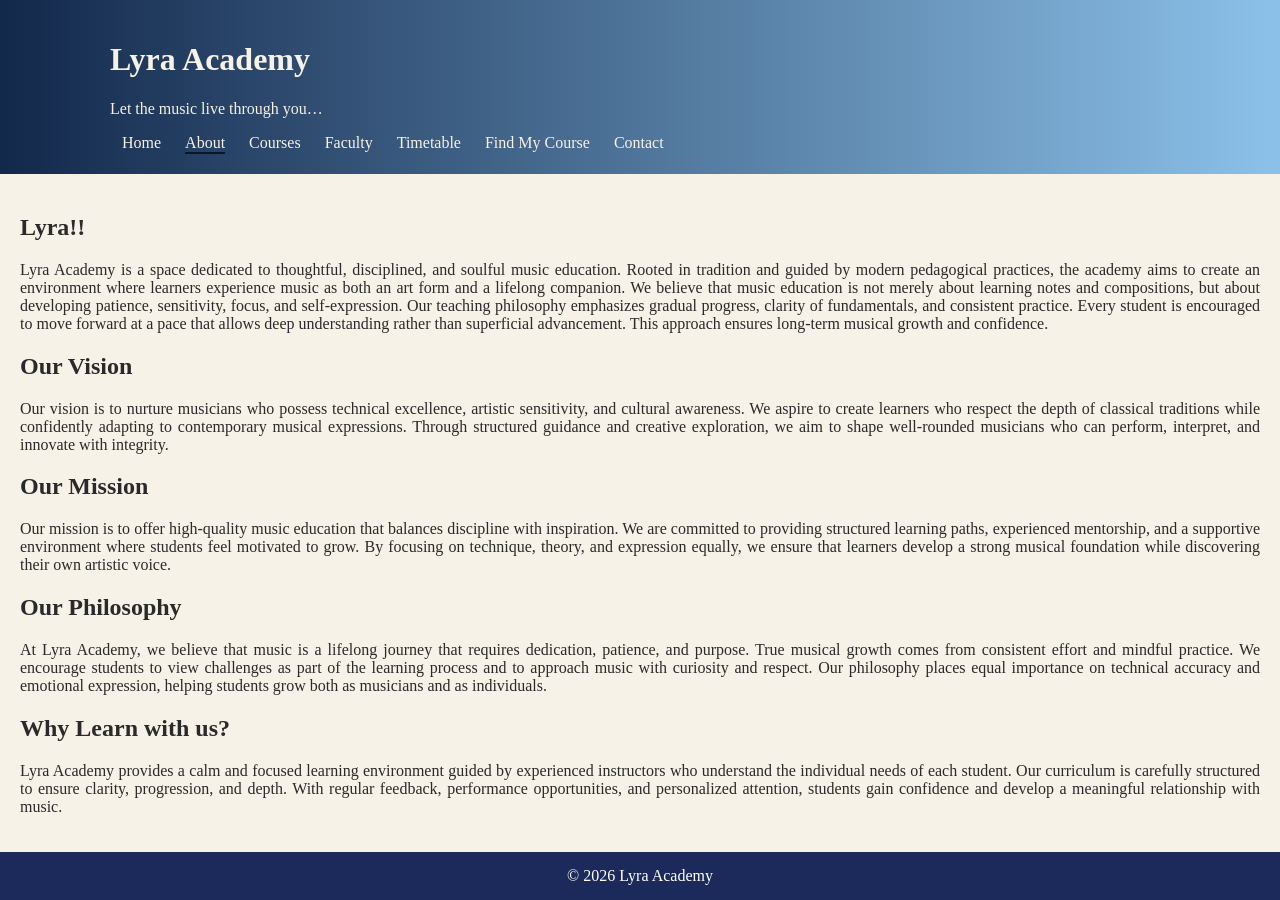
==== about.html @ 44062ac5 "Initial commit - Lyra Music Academy website" ====
<!DOCTYPE html>
<html lang="en">
<head>
  <meta charset="UTF-8">
  <title>Lyra Academy | About</title>
  <link rel="stylesheet" href="style.css">
</head>
<body>

<header class="brand-bar">
  <div class="brand-inner">
    <h1>Lyra Academy</h1>
    <p>Let the music live through you…</p>
    <nav>
        <a href="index.html">Home</a>
        <a class="active" href="about.html">About</a>
        <a href="courses.html">Courses</a>
        <a href="faculty.html">Faculty</a>
        <a href="timetable.html">Timetable</a>
        <a href="quiz.html">Find My Course</a>
        <a href="contact.html">Contact</a>
    </nav>
  </div>
</header>

<section class="page-section reveal">
  <h2>Lyra!!</h2>
  <p>Lyra Academy is a space dedicated to thoughtful, disciplined, and soulful music education. Rooted in tradition and guided by modern pedagogical practices, the academy aims to create an environment where learners experience music as both an art form and a lifelong companion. We believe that music education is not merely about learning notes and compositions, but about developing patience, sensitivity, focus, and self-expression.
    Our teaching philosophy emphasizes gradual progress, clarity of fundamentals, and consistent practice. Every student is encouraged to move forward at a pace that allows deep understanding rather than superficial advancement. This approach ensures long-term musical growth and confidence.</p>
  <h2>Our Vision</h2>
  <p>Our vision is to nurture musicians who possess technical excellence, artistic sensitivity, and cultural awareness. We aspire to create learners who respect the depth of classical traditions while confidently adapting to contemporary musical expressions. Through structured guidance and creative exploration, we aim to shape well-rounded musicians who can perform, interpret, and innovate with integrity.</p>

  <h2>Our Mission</h2>
  <p>Our mission is to offer high-quality music education that balances discipline with inspiration. We are committed to providing structured learning paths, experienced mentorship, and a supportive environment where students feel motivated to grow. By focusing on technique, theory, and expression equally, we ensure that learners develop a strong musical foundation while discovering their own artistic voice.</p>

  <h2>Our Philosophy</h2>
  <p>At Lyra Academy, we believe that music is a lifelong journey that requires dedication, patience, and purpose. True musical growth comes from consistent effort and mindful practice. We encourage students to view challenges as part of the learning process and to approach music with curiosity and respect. Our philosophy places equal importance on technical accuracy and emotional expression, helping students grow both as musicians and as individuals.</p>
  <h2>Why Learn with us?</h2>
  <p>Lyra Academy provides a calm and focused learning environment guided by experienced instructors who understand the individual needs of each student. Our curriculum is carefully structured to ensure clarity, progression, and depth. With regular feedback, performance opportunities, and personalized attention, students gain confidence and develop a meaningful relationship with music.</p>
</section>

<footer>© 2026 Lyra Academy</footer>
<script src="script.js"></script>
</body>
</html>
---- style.css ----
* { box-sizing: border-box; }

body {
  margin: 0;
  font-family: "Palatino Linotype", Palatino, serif;
  background: #f7f2e7;
  color: #2a2a2a;
}

.brand-bar {
  background: linear-gradient(to right,#12284b,#8cc1e9);
  color:#f7f2e7;
;
}

.brand-inner {
  font-family: "Palatino Linotype", Palatino, serif;
  max-width: 1100px;
  margin: auto;
  padding: 20px;
  text-align: justify;
}
a{
  font-family: "Palatino Linotype", Palatino, serif;
  color: #193060;
  margin: 0 12px;
  text-decoration: none;
}
nav {
  display: flex;
  flex-wrap: wrap;
  gap: 4px 0;
}
nav a {
  color: #f7f2e7;
  margin: 0 12px;
  text-decoration: none;
}

nav a.active {
  border-bottom: 2px solid #0a1726;
}

.hero {
  position: relative;
}

.hero img {
  width: 100%;
  height: 75vh;
  object-fit: cover;
}
.hero-text {
  font-family: "Palatino Linotype", Palatino, serif;
  text-align: justify;
  position: absolute;
  inset: 0;
  display: grid;
  place-content: center;
  color: #12284b;
}

.journey-grid,
.instrument-grid,
.courses-grid,
.faculty-grid {
  max-width: 1100px;
  margin: auto;
  display: grid;
  grid-template-columns: repeat(auto-fit, minmax(220px,1fr));
  gap: 25px;
  padding: 60px 20px;
  text-align: justify;
}
.journey-grid h2{
  text-align: center;
}
.instrument-card {
  display: flex;
  flex-direction: column;
  align-items: center;
  height: 100%;
}

.journey-card,
.instrument-card,
.course-card,
.faculty-card {
  background: white;
  padding: 20px;
  text-align: center;
  transition: 0.4s;
}
.instrument-card img {
  width: 100%;
  height: 180px;          /* fixed height for all images */
  object-fit: cover;     /* crops neatly without distortion */
  border-radius: 6px;
}
.instrument-grid {
  align-items: stretch;
}
.faculty-card {
  display: flex;
  flex-direction: column;
  align-items: center;
  height: 100%;
}
.faculty-card img {
  width: 100%;
  height: 220px;          /* uniform faculty image height */
  object-fit: cover;     /* no distortion */
  border-radius: 6px;
}
.faculty-grid {
  align-items: stretch;
}
.faculty-card h3 {
  margin-top: 12px;
}

.faculty-card p {
  font-family: "Palatino Linotype", Palatino, serif;
  text-align: justify;
  font-size: 14px;
  color: #555;
}

.instrument-card:hover,
.course-card:hover,
.faculty-card:hover {
  transform: translateY(-10px);
  box-shadow: 0 12px 25px rgba(0,0,0,0.2);
}

.glow-btn {
  padding: 12px 24px;
  background: #ffffff;
  border: none;
  cursor: pointer;
}

.reveal {
  text-align: justify;
  padding: 20px;
  opacity: 0;
  transform: translateY(40px);
  transition: 0.6s;
}
.reveal.active {
  opacity: 1;
  transform: translateY(0);
}
/* ================= CONTACT SECTION ================= */

.contact-section {
  background: #f7f2e7;
  padding: 80px 20px;
}

.contact-wrapper {
  max-width: 1100px;
  margin: auto;
  display: grid;
  grid-template-columns: 1fr 1fr;
  gap: 50px;
  align-items: center;
}

.contact-info h2 {
  font-size: 32px;
  color: maroon;
  margin-bottom: 15px;
}

.contact-info p {
  line-height: 1.7;
  color: #444;
}

.contact-info ul {
  list-style: none;
  padding: 0;
  margin-top: 20px;
}

.contact-info li {
  margin-bottom: 10px;
  color: #333;
}

.contact-form {
  background: white;
  padding: 35px;
  border-radius: 8px;
  box-shadow: 0 15px 35px rgba(0,0,0,0.12);
}

.contact-form input,
.contact-form textarea {
  width: 100%;
  padding: 12px;
  margin-bottom: 15px;
  border: 1px solid #ccc;
  font-family: inherit;
}

.contact-form textarea {
  min-height: 120px;
  resize: vertical;
}

@media (max-width: 768px) {
  .contact-wrapper {
    grid-template-columns: 1fr;
  }
}
.location-section {
  margin-top: 60px;
  text-align: center;
}

.location-section h2 {
  font-size: 2rem;
  margin-bottom: 10px;
  color: maroon
}

.location-section p {
  color: #666;
  margin-bottom: 25px;
}

.map-container {
  max-width: 1000px;
  margin: 0 auto;
  border-radius: 16px;
  overflow: hidden;
  box-shadow: 0 12px 30px rgba(0,0,0,0.15);
}
.address {
  font-weight: 500;
  margin-bottom: 12px;
}

.map-container iframe {
  width: 100%;
  height: 380px;
  border: 0;
}

footer {
  text-align: center;
  padding: 15px;
  background: #1b2a5b;
  color: white;
}
/*quiz*/
/* ── Quiz wrapper ── */
    .quiz-section {
      max-width: 720px;
      margin: 60px auto;
      padding: 0 20px 60px;
    }
    .quiz-section > h2 {
      text-align: center;
      font-size: 2rem;
      color: maroon;
      margin-bottom: 8px;
    }
    .quiz-section > p.subtitle {
      text-align: center;
      color: #555;
      margin-bottom: 40px;
      line-height: 1.6;
    }

    /* ── Progress bar ── */
    .progress-bar-wrap {
      background: #e0d8c8;
      border-radius: 99px;
      height: 6px;
      margin-bottom: 36px;
    }
    .progress-bar-fill {
      height: 6px;
      border-radius: 99px;
      background: linear-gradient(to right, #12284b, #8cc1e9);
      transition: width 0.5s ease;
    }

    /* ── Question card ── */
    .quiz-card {
      background: white;
      border-radius: 12px;
      padding: 36px 32px;
      box-shadow: 0 12px 30px rgba(0,0,0,0.10);
      display: none;
    }
    .quiz-card.active { display: block; }

    .question-label {
      font-size: 0.78rem;
      letter-spacing: 0.08em;
      text-transform: uppercase;
      color: #8cc1e9;
      margin-bottom: 10px;
    }
    .quiz-card h3 {
      font-size: 1.35rem;
      color: #12284b;
      margin: 0 0 28px;
      line-height: 1.4;
    }

    /* ── Option buttons ── */
    .options {
      display: flex;
      flex-direction: column;
      gap: 14px;
    }
    .option-btn {
      display: flex;
      align-items: center;
      gap: 14px;
      padding: 14px 18px;
      background: #f7f2e7;
      border: 1.5px solid #d8d0c0;
      border-radius: 8px;
      cursor: pointer;
      font-family: "Palatino Linotype", Palatino, serif;
      font-size: 1rem;
      color: #2a2a2a;
      text-align: left;
      transition: 0.25s;
    }
    .option-btn:hover {
      border-color: #12284b;
      background: #eef4fb;
      transform: translateX(4px);
    }
    .option-btn.selected {
      border-color: #12284b;
      background: #12284b;
      color: #f7f2e7;
    }
    .option-icon {
      font-size: 1.4rem;
      min-width: 28px;
      text-align: center;
    }

    /* ── Nav buttons ── */
    .quiz-nav {
      display: flex;
      justify-content: space-between;
      margin-top: 28px;
    }
    .nav-btn {
      padding: 11px 26px;
      border: none;
      border-radius: 6px;
      cursor: pointer;
      font-family: "Palatino Linotype", Palatino, serif;
      font-size: 0.95rem;
      transition: 0.2s;
    }
    .nav-btn.back {
      background: #e0d8c8;
      color: #333;
    }
    .nav-btn.back:hover { background: #cfc7b7; }
    .nav-btn.next {
      background: #12284b;
      color: #f7f2e7;
    }
    .nav-btn.next:hover { background: #1a3a6b; }
    .nav-btn:disabled { opacity: 0.35; cursor: default; transform: none; }

    /* ── Result card ── */
    #result-card {
      background: white;
      border-radius: 12px;
      padding: 40px 32px;
      box-shadow: 0 12px 30px rgba(0,0,0,0.10);
      display: none;
      text-align: center;
    }
    #result-card.active { display: block; }
    .result-badge {
      display: inline-block;
      background: linear-gradient(135deg, #12284b, #8cc1e9);
      color: #f7f2e7;
      padding: 8px 22px;
      border-radius: 99px;
      font-size: 0.82rem;
      letter-spacing: 0.08em;
      text-transform: uppercase;
      margin-bottom: 20px;
    }
    #result-card h2 {
      font-size: 1.9rem;
      color: maroon;
      margin: 0 0 10px;
    }
    #result-card .result-instrument {
      font-size: 1.05rem;
      color: #12284b;
      margin-bottom: 18px;
      font-style: italic;
    }
    #result-card p {
      color: #555;
      line-height: 1.75;
      max-width: 540px;
      margin: 0 auto 28px;
      text-align: justify;
    }
    .result-actions {
      display: flex;
      gap: 14px;
      justify-content: center;
      flex-wrap: wrap;
    }
    .result-actions a, .result-actions button {
      padding: 12px 24px;
      border-radius: 6px;
      font-family: "Palatino Linotype", Palatino, serif;
      font-size: 0.95rem;
      text-decoration: none;
      cursor: pointer;
      border: none;
      transition: 0.2s;
    }
    .btn-primary {
      background: #12284b;
      color: #f7f2e7;
    }
    .btn-primary:hover { background: #1a3a6b; }
    .btn-secondary {
      background: #f7f2e7;
      color: #12284b;
      border: 1.5px solid #12284b !important;
    }
    .btn-secondary:hover { background: #eef4fb; }
/*timetable*/
 /* ── Page wrapper ── */
    .timetable-section {
      max-width: 1100px;
      margin: 60px auto;
      padding: 0 20px 80px;
    }
    .timetable-section > h2 {
      text-align: center;
      font-size: 2rem;
      color: maroon;
      margin-bottom: 8px;
    }
    .timetable-section > p.subtitle {
      text-align: center;
      color: #555;
      margin-bottom: 36px;
      line-height: 1.6;
    }

    /* ── Filter bar ── */
    .filter-bar {
      display: flex;
      flex-wrap: wrap;
      gap: 10px;
      justify-content: center;
      margin-bottom: 36px;
    }
    .filter-btn {
      padding: 8px 20px;
      border: 1.5px solid #12284b;
      border-radius: 99px;
      background: transparent;
      color: #12284b;
      cursor: pointer;
      font-family: "Palatino Linotype", Palatino, serif;
      font-size: 0.9rem;
      transition: 0.2s;
    }
    .filter-btn:hover, .filter-btn.active {
      background: #12284b;
      color: #f7f2e7;
    }

    /* ── Grid table ── */
    .tt-wrap {
      overflow-x: auto;
      border-radius: 12px;
      box-shadow: 0 10px 28px rgba(0,0,0,0.10);
    }
    table.timetable {
      width: 100%;
      border-collapse: collapse;
      background: white;
      font-family: "Palatino Linotype", Palatino, serif;
      min-width: 720px;
    }
    .timetable thead tr {
      background: linear-gradient(to right, #12284b, #1e3f7a);
      color: #f7f2e7;
    }
    .timetable th {
      padding: 16px 12px;
      font-size: 0.9rem;
      font-weight: normal;
      letter-spacing: 0.04em;
      text-align: center;
    }
    .timetable th:first-child { text-align: left; padding-left: 20px; }

    .timetable td {
      padding: 0;
      border-bottom: 1px solid #ede8dd;
      vertical-align: middle;
    }
    .timetable tr:last-child td { border-bottom: none; }
    .timetable tr:hover td { background: #faf7f0; }

    /* Time label column */
    .time-col {
      padding: 14px 20px;
      font-size: 0.85rem;
      color: #888;
      white-space: nowrap;
      width: 110px;
    }

    /* Class cell chip */
    .cell-inner {
      padding: 8px 6px;
      text-align: center;
    }
    .class-chip {
      display: inline-block;
      padding: 7px 10px;
      border-radius: 7px;
      font-size: 0.82rem;
      line-height: 1.35;
      cursor: default;
      transition: transform 0.18s;
      min-width: 90px;
    }
    .class-chip:hover { transform: scale(1.05); }
    .class-chip .chip-title { font-weight: bold; display: block; }
    .class-chip .chip-level { font-size: 0.72rem; opacity: 0.85; display: block; margin-top: 2px; }

    /* Instrument color coding */
    .chip-keyboard  { background: #ddeeff; color: #0a2a55; border-left: 3px solid #4a90d9; }
    .chip-guitar    { background: #fff0dd; color: #5c3200; border-left: 3px solid #e08c30; }
    .chip-violin    { background: #ffe8f0; color: #5a0020; border-left: 3px solid #d45080; }
    .chip-veena     { background: #e8f5e8; color: #1a4a1a; border-left: 3px solid #4caf50; }
    .chip-singing   { background: #f0e8ff; color: #2d0060; border-left: 3px solid #8e44ad; }
    .chip-empty     { color: #ccc; font-size: 0.75rem; }

    /* Legend */
    .legend {
      display: flex;
      flex-wrap: wrap;
      gap: 14px;
      justify-content: center;
      margin-top: 30px;
    }
    .legend-item {
      display: flex;
      align-items: center;
      gap: 7px;
      font-size: 0.85rem;
      color: #444;
    }
    .legend-dot {
      width: 12px;
      height: 12px;
      border-radius: 3px;
    }

    /* ── Level badges below table ── */
    .level-key {
      display: flex;
      gap: 18px;
      justify-content: center;
      margin-top: 20px;
      flex-wrap: wrap;
      font-size: 0.82rem;
      color: #666;
    }
    .level-key span { font-style: italic; }

    /* ── Info cards ── */
    .info-cards {
      display: grid;
      grid-template-columns: repeat(auto-fit, minmax(220px, 1fr));
      gap: 20px;
      margin-top: 50px;
    }
    .info-card {
      background: white;
      border-radius: 10px;
      padding: 24px 20px;
      box-shadow: 0 6px 18px rgba(0,0,0,0.08);
      text-align: center;
    }
    .info-card .ic-icon { font-size: 2rem; margin-bottom: 10px; }
    .info-card h3 { color: #12284b; font-size: 1rem; margin: 0 0 8px; }
    .info-card p { color: #666; font-size: 0.88rem; line-height: 1.55; margin: 0; }

    /* ── CTA ── */
    .timetable-cta {
      text-align: center;
      margin-top: 50px;
    }
    .timetable-cta p { color: #555; margin-bottom: 18px; }
    .timetable-cta a {
      display: inline-block;
      padding: 13px 30px;
      background: #12284b;
      color: #f7f2e7;
      border-radius: 7px;
      text-decoration: none;
      font-size: 1rem;
      transition: 0.2s;
    }
    .timetable-cta a:hover { background: #1a3a6b; }
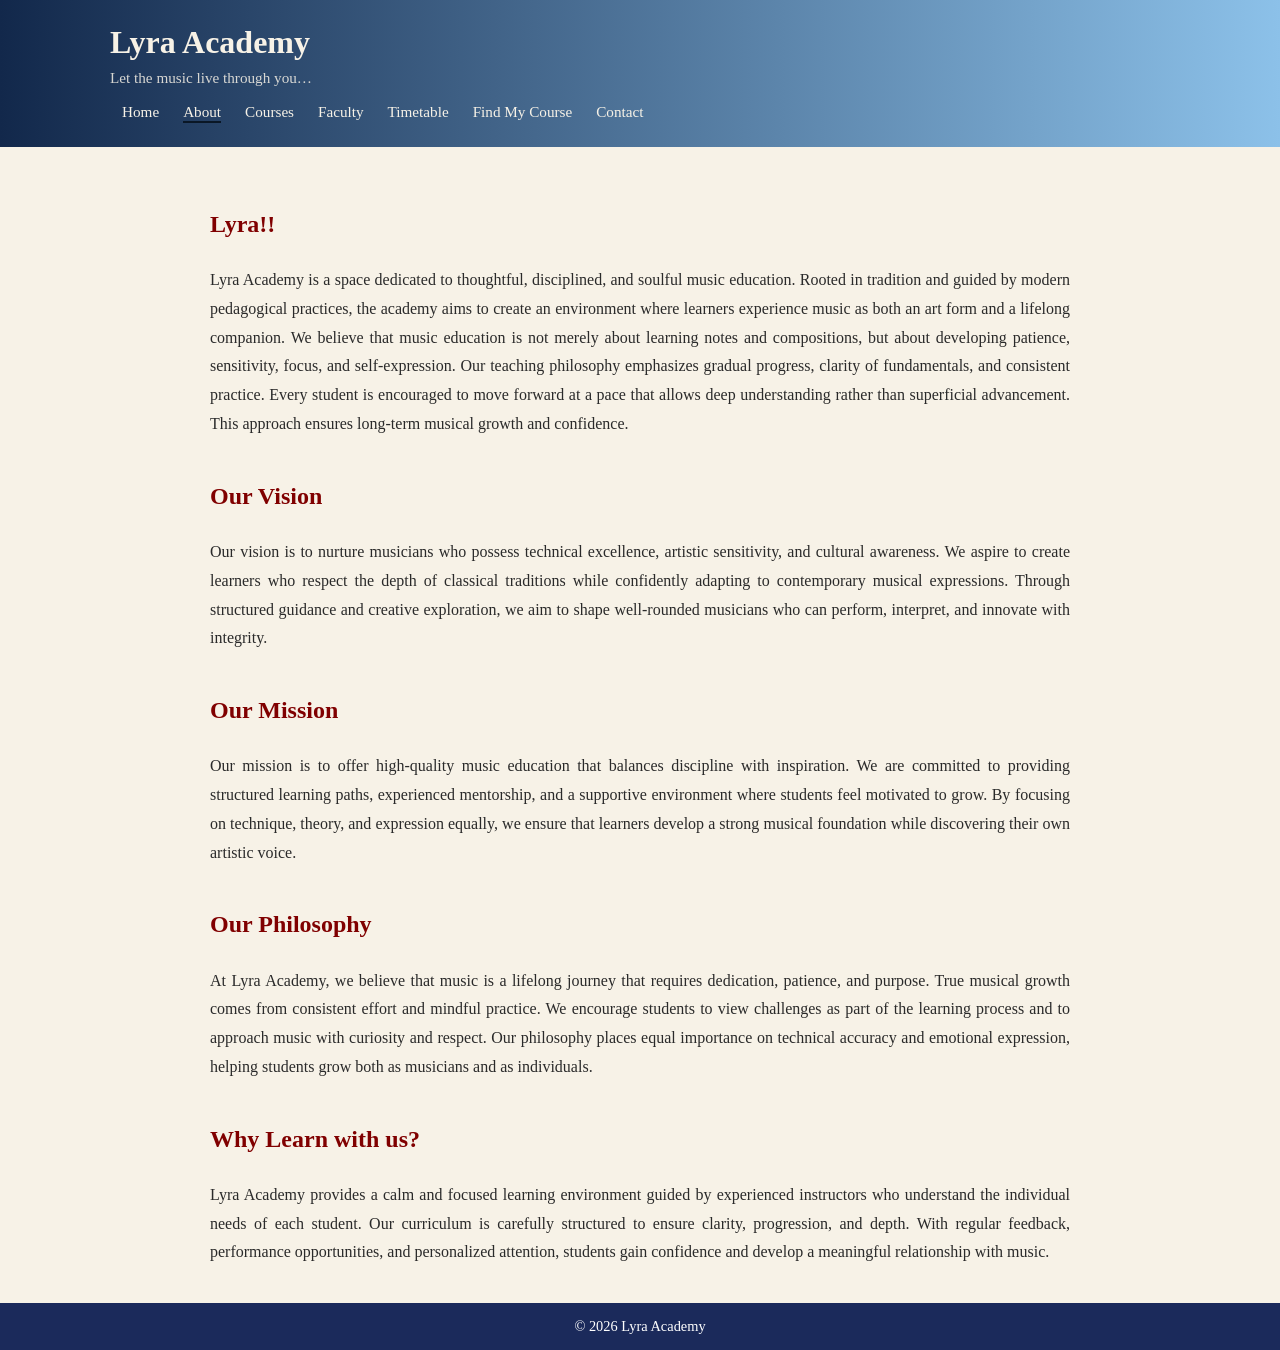
==== commit 016809f4: "Make website fully responsive for mobile and tablet" ====
--- a/about.html
+++ b/about.html
@@ -7,19 +7,35 @@
 </head>
 <body>
 
+<!-- ════════════════════════════════════════════════════
+     UPDATED HEADER — paste into ALL 7 HTML files
+     replacing the existing <header>...</header> block.
+     Only change class="active" to match the current page.
+     ════════════════════════════════════════════════════ -->
+
 <header class="brand-bar">
   <div class="brand-inner">
     <h1>Lyra Academy</h1>
     <p>Let the music live through you…</p>
-    <nav>
-        <a href="index.html">Home</a>
-        <a class="active" href="about.html">About</a>
-        <a href="courses.html">Courses</a>
-        <a href="faculty.html">Faculty</a>
-        <a href="timetable.html">Timetable</a>
-        <a href="quiz.html">Find My Course</a>
-        <a href="contact.html">Contact</a>
+
+    <!-- Hamburger button (visible only on mobile) -->
+    <button class="hamburger" id="hamburger" aria-label="Open menu">
+      <span></span>
+      <span></span>
+      <span></span>
+    </button>
+
+    <!-- Nav links — add class="active" to current page link -->
+    <nav class="nav-menu" id="navMenu">
+      <a href="index.html">Home</a>
+      <a class="active" href="about.html">About</a>
+      <a href="courses.html">Courses</a>
+      <a href="faculty.html">Faculty</a>
+      <a href="timetable.html">Timetable</a>
+      <a href="quiz.html">Find My Course</a>
+      <a href="contact.html">Contact</a>
     </nav>
+
   </div>
 </header>
 
--- a/style.css
+++ b/style.css
@@ -1,3 +1,8 @@
+/* ============================================================
+   LYRA ACADEMY — style.css
+   Fully responsive: Mobile (≤480px) · Tablet (≤768px) · Desktop
+   ============================================================ */
+
 * { box-sizing: border-box; }
 
 body {
@@ -7,20 +12,28 @@
   color: #2a2a2a;
 }
 
+/* ===================== HEADER / NAV ===================== */
 .brand-bar {
-  background: linear-gradient(to right,#12284b,#8cc1e9);
-  color:#f7f2e7;
-;
-}
-
+  background: linear-gradient(to right, #12284b, #8cc1e9);
+  color: #f7f2e7;
+}
 .brand-inner {
   font-family: "Palatino Linotype", Palatino, serif;
   max-width: 1100px;
   margin: auto;
-  padding: 20px;
+  padding: 24px 20px;
   text-align: justify;
 }
-a{
+.brand-inner h1 {
+  margin: 0 0 8px;
+  font-size: 2rem;
+}
+.brand-inner > p {
+  margin: 0 0 16px;
+  font-size: 0.95rem;
+  opacity: 0.85;
+}
+a {
   font-family: "Palatino Linotype", Palatino, serif;
   color: #193060;
   margin: 0 12px;
@@ -29,22 +42,45 @@
 nav {
   display: flex;
   flex-wrap: wrap;
-  gap: 4px 0;
+  gap: 6px 0;
 }
 nav a {
   color: #f7f2e7;
   margin: 0 12px;
   text-decoration: none;
-}
-
+  font-size: 0.95rem;
+  white-space: nowrap;
+}
 nav a.active {
   border-bottom: 2px solid #0a1726;
 }
 
-.hero {
-  position: relative;
-}
-
+/* ── Hamburger (mobile only) ── */
+.hamburger {
+  display: none;
+  background: none;
+  border: none;
+  cursor: pointer;
+  padding: 4px;
+  margin-top: 8px;
+}
+.hamburger span {
+  display: block;
+  width: 26px;
+  height: 2px;
+  background: #f7f2e7;
+  margin: 5px 0;
+  border-radius: 2px;
+  transition: 0.3s;
+}
+.nav-menu {
+  display: flex;
+  flex-wrap: wrap;
+  gap: 6px 0;
+}
+
+/* ===================== HERO ===================== */
+.hero { position: relative; }
 .hero img {
   width: 100%;
   height: 75vh;
@@ -52,7 +88,7 @@
 }
 .hero-text {
   font-family: "Palatino Linotype", Palatino, serif;
-  text-align: justify;
+  text-align: center;
   position: absolute;
   inset: 0;
   display: grid;
@@ -60,6 +96,7 @@
   color: #12284b;
 }
 
+/* ===================== GRIDS ===================== */
 .journey-grid,
 .instrument-grid,
 .courses-grid,
@@ -67,21 +104,14 @@
   max-width: 1100px;
   margin: auto;
   display: grid;
-  grid-template-columns: repeat(auto-fit, minmax(220px,1fr));
+  grid-template-columns: repeat(auto-fit, minmax(220px, 1fr));
   gap: 25px;
   padding: 60px 20px;
   text-align: justify;
 }
-.journey-grid h2{
-  text-align: center;
-}
-.instrument-card {
-  display: flex;
-  flex-direction: column;
-  align-items: center;
-  height: 100%;
-}
-
+.journey-grid h2 { text-align: center; }
+
+/* ===================== CARDS ===================== */
 .journey-card,
 .instrument-card,
 .course-card,
@@ -90,15 +120,20 @@
   padding: 20px;
   text-align: center;
   transition: 0.4s;
-}
+  border-radius: 6px;
+}
+.instrument-card {
+  display: flex;
+  flex-direction: column;
+  align-items: center;
+  height: 100%;
+}
+.instrument-grid { align-items: stretch; }
 .instrument-card img {
   width: 100%;
-  height: 180px;          /* fixed height for all images */
-  object-fit: cover;     /* crops neatly without distortion */
+  height: 180px;
+  object-fit: cover;
   border-radius: 6px;
-}
-.instrument-grid {
-  align-items: stretch;
 }
 .faculty-card {
   display: flex;
@@ -106,26 +141,20 @@
   align-items: center;
   height: 100%;
 }
+.faculty-grid { align-items: stretch; }
 .faculty-card img {
   width: 100%;
-  height: 220px;          /* uniform faculty image height */
-  object-fit: cover;     /* no distortion */
+  height: 220px;
+  object-fit: cover;
   border-radius: 6px;
 }
-.faculty-grid {
-  align-items: stretch;
-}
-.faculty-card h3 {
-  margin-top: 12px;
-}
-
+.faculty-card h3 { margin-top: 12px; }
 .faculty-card p {
   font-family: "Palatino Linotype", Palatino, serif;
   text-align: justify;
   font-size: 14px;
   color: #555;
 }
-
 .instrument-card:hover,
 .course-card:hover,
 .faculty-card:hover {
@@ -133,13 +162,50 @@
   box-shadow: 0 12px 25px rgba(0,0,0,0.2);
 }
 
+/* ===================== SECTIONS ===================== */
+.page-section {
+  max-width: 900px;
+  margin: auto;
+  padding: 60px 20px;
+  line-height: 1.8;
+}
+.page-section h2 {
+  color: maroon;
+  margin-top: 36px;
+}
+.journey {
+  padding: 40px 20px;
+  text-align: center;
+}
+.journey h2 {
+  font-size: 1.8rem;
+  color: #12284b;
+  margin-bottom: 10px;
+}
+.instruments {
+  background: #f0ece0;
+  padding: 40px 20px;
+  text-align: center;
+}
+.instruments h2 {
+  font-size: 1.8rem;
+  color: #12284b;
+  margin-bottom: 10px;
+}
+
+/* ===================== BUTTONS ===================== */
 .glow-btn {
   padding: 12px 24px;
   background: #ffffff;
   border: none;
   cursor: pointer;
-}
-
+  border-radius: 4px;
+  font-family: "Palatino Linotype", Palatino, serif;
+}
+.glow-btn a { color: #12284b; margin: 0; }
+.glow-btn:hover { box-shadow: 0 4px 16px rgba(0,0,0,0.15); }
+
+/* ===================== REVEAL ===================== */
 .reveal {
   text-align: justify;
   padding: 20px;
@@ -151,13 +217,12 @@
   opacity: 1;
   transform: translateY(0);
 }
-/* ================= CONTACT SECTION ================= */
-
+
+/* ===================== CONTACT ===================== */
 .contact-section {
   background: #f7f2e7;
   padding: 80px 20px;
 }
-
 .contact-wrapper {
   max-width: 1100px;
   margin: auto;
@@ -166,36 +231,20 @@
   gap: 50px;
   align-items: center;
 }
-
 .contact-info h2 {
   font-size: 32px;
   color: maroon;
   margin-bottom: 15px;
 }
-
-.contact-info p {
-  line-height: 1.7;
-  color: #444;
-}
-
-.contact-info ul {
-  list-style: none;
-  padding: 0;
-  margin-top: 20px;
-}
-
-.contact-info li {
-  margin-bottom: 10px;
-  color: #333;
-}
-
+.contact-info p { line-height: 1.7; color: #444; }
+.contact-info ul { list-style: none; padding: 0; margin-top: 20px; }
+.contact-info li { margin-bottom: 10px; color: #333; }
 .contact-form {
   background: white;
   padding: 35px;
   border-radius: 8px;
   box-shadow: 0 15px 35px rgba(0,0,0,0.12);
 }
-
 .contact-form input,
 .contact-form textarea {
   width: 100%;
@@ -203,34 +252,23 @@
   margin-bottom: 15px;
   border: 1px solid #ccc;
   font-family: inherit;
-}
-
-.contact-form textarea {
-  min-height: 120px;
-  resize: vertical;
-}
-
-@media (max-width: 768px) {
-  .contact-wrapper {
-    grid-template-columns: 1fr;
-  }
-}
-.location-section {
-  margin-top: 60px;
-  text-align: center;
-}
-
-.location-section h2 {
-  font-size: 2rem;
-  margin-bottom: 10px;
-  color: maroon
-}
-
-.location-section p {
-  color: #666;
-  margin-bottom: 25px;
-}
-
+  border-radius: 4px;
+  font-size: 1rem;
+}
+.contact-form textarea { min-height: 120px; resize: vertical; }
+.contact-form .glow-btn {
+  width: 100%;
+  font-size: 1rem;
+  background: #12284b;
+  color: #f7f2e7;
+  padding: 14px;
+}
+.contact-form .glow-btn:hover { background: #1a3a6b; }
+
+/* ===================== MAP ===================== */
+.location-section { margin-top: 60px; text-align: center; padding: 0 20px 60px; }
+.location-section h2 { font-size: 2rem; margin-bottom: 10px; color: maroon; }
+.location-section p { color: #666; margin-bottom: 25px; }
 .map-container {
   max-width: 1000px;
   margin: 0 auto;
@@ -238,390 +276,421 @@
   overflow: hidden;
   box-shadow: 0 12px 30px rgba(0,0,0,0.15);
 }
-.address {
-  font-weight: 500;
-  margin-bottom: 12px;
-}
-
-.map-container iframe {
-  width: 100%;
-  height: 380px;
-  border: 0;
-}
-
+.address { font-weight: 500; margin-bottom: 12px; }
+.map-container iframe { width: 100%; height: 380px; border: 0; }
+
+/* ===================== FOOTER ===================== */
 footer {
   text-align: center;
   padding: 15px;
   background: #1b2a5b;
   color: white;
-}
-/*quiz*/
-/* ── Quiz wrapper ── */
-    .quiz-section {
-      max-width: 720px;
-      margin: 60px auto;
-      padding: 0 20px 60px;
-    }
-    .quiz-section > h2 {
-      text-align: center;
-      font-size: 2rem;
-      color: maroon;
-      margin-bottom: 8px;
-    }
-    .quiz-section > p.subtitle {
-      text-align: center;
-      color: #555;
-      margin-bottom: 40px;
-      line-height: 1.6;
-    }
-
-    /* ── Progress bar ── */
-    .progress-bar-wrap {
-      background: #e0d8c8;
-      border-radius: 99px;
-      height: 6px;
-      margin-bottom: 36px;
-    }
-    .progress-bar-fill {
-      height: 6px;
-      border-radius: 99px;
-      background: linear-gradient(to right, #12284b, #8cc1e9);
-      transition: width 0.5s ease;
-    }
-
-    /* ── Question card ── */
-    .quiz-card {
-      background: white;
-      border-radius: 12px;
-      padding: 36px 32px;
-      box-shadow: 0 12px 30px rgba(0,0,0,0.10);
-      display: none;
-    }
-    .quiz-card.active { display: block; }
-
-    .question-label {
-      font-size: 0.78rem;
-      letter-spacing: 0.08em;
-      text-transform: uppercase;
-      color: #8cc1e9;
-      margin-bottom: 10px;
-    }
-    .quiz-card h3 {
-      font-size: 1.35rem;
-      color: #12284b;
-      margin: 0 0 28px;
-      line-height: 1.4;
-    }
-
-    /* ── Option buttons ── */
-    .options {
-      display: flex;
-      flex-direction: column;
-      gap: 14px;
-    }
-    .option-btn {
-      display: flex;
-      align-items: center;
-      gap: 14px;
-      padding: 14px 18px;
-      background: #f7f2e7;
-      border: 1.5px solid #d8d0c0;
-      border-radius: 8px;
-      cursor: pointer;
-      font-family: "Palatino Linotype", Palatino, serif;
-      font-size: 1rem;
-      color: #2a2a2a;
-      text-align: left;
-      transition: 0.25s;
-    }
-    .option-btn:hover {
-      border-color: #12284b;
-      background: #eef4fb;
-      transform: translateX(4px);
-    }
-    .option-btn.selected {
-      border-color: #12284b;
-      background: #12284b;
-      color: #f7f2e7;
-    }
-    .option-icon {
-      font-size: 1.4rem;
-      min-width: 28px;
-      text-align: center;
-    }
-
-    /* ── Nav buttons ── */
-    .quiz-nav {
-      display: flex;
-      justify-content: space-between;
-      margin-top: 28px;
-    }
-    .nav-btn {
-      padding: 11px 26px;
-      border: none;
-      border-radius: 6px;
-      cursor: pointer;
-      font-family: "Palatino Linotype", Palatino, serif;
-      font-size: 0.95rem;
-      transition: 0.2s;
-    }
-    .nav-btn.back {
-      background: #e0d8c8;
-      color: #333;
-    }
-    .nav-btn.back:hover { background: #cfc7b7; }
-    .nav-btn.next {
-      background: #12284b;
-      color: #f7f2e7;
-    }
-    .nav-btn.next:hover { background: #1a3a6b; }
-    .nav-btn:disabled { opacity: 0.35; cursor: default; transform: none; }
-
-    /* ── Result card ── */
-    #result-card {
-      background: white;
-      border-radius: 12px;
-      padding: 40px 32px;
-      box-shadow: 0 12px 30px rgba(0,0,0,0.10);
-      display: none;
-      text-align: center;
-    }
-    #result-card.active { display: block; }
-    .result-badge {
-      display: inline-block;
-      background: linear-gradient(135deg, #12284b, #8cc1e9);
-      color: #f7f2e7;
-      padding: 8px 22px;
-      border-radius: 99px;
-      font-size: 0.82rem;
-      letter-spacing: 0.08em;
-      text-transform: uppercase;
-      margin-bottom: 20px;
-    }
-    #result-card h2 {
-      font-size: 1.9rem;
-      color: maroon;
-      margin: 0 0 10px;
-    }
-    #result-card .result-instrument {
-      font-size: 1.05rem;
-      color: #12284b;
-      margin-bottom: 18px;
-      font-style: italic;
-    }
-    #result-card p {
-      color: #555;
-      line-height: 1.75;
-      max-width: 540px;
-      margin: 0 auto 28px;
-      text-align: justify;
-    }
-    .result-actions {
-      display: flex;
-      gap: 14px;
-      justify-content: center;
-      flex-wrap: wrap;
-    }
-    .result-actions a, .result-actions button {
-      padding: 12px 24px;
-      border-radius: 6px;
-      font-family: "Palatino Linotype", Palatino, serif;
-      font-size: 0.95rem;
-      text-decoration: none;
-      cursor: pointer;
-      border: none;
-      transition: 0.2s;
-    }
-    .btn-primary {
-      background: #12284b;
-      color: #f7f2e7;
-    }
-    .btn-primary:hover { background: #1a3a6b; }
-    .btn-secondary {
-      background: #f7f2e7;
-      color: #12284b;
-      border: 1.5px solid #12284b !important;
-    }
-    .btn-secondary:hover { background: #eef4fb; }
-/*timetable*/
- /* ── Page wrapper ── */
-    .timetable-section {
-      max-width: 1100px;
-      margin: 60px auto;
-      padding: 0 20px 80px;
-    }
-    .timetable-section > h2 {
-      text-align: center;
-      font-size: 2rem;
-      color: maroon;
-      margin-bottom: 8px;
-    }
-    .timetable-section > p.subtitle {
-      text-align: center;
-      color: #555;
-      margin-bottom: 36px;
-      line-height: 1.6;
-    }
-
-    /* ── Filter bar ── */
-    .filter-bar {
-      display: flex;
-      flex-wrap: wrap;
-      gap: 10px;
-      justify-content: center;
-      margin-bottom: 36px;
-    }
-    .filter-btn {
-      padding: 8px 20px;
-      border: 1.5px solid #12284b;
-      border-radius: 99px;
-      background: transparent;
-      color: #12284b;
-      cursor: pointer;
-      font-family: "Palatino Linotype", Palatino, serif;
-      font-size: 0.9rem;
-      transition: 0.2s;
-    }
-    .filter-btn:hover, .filter-btn.active {
-      background: #12284b;
-      color: #f7f2e7;
-    }
-
-    /* ── Grid table ── */
-    .tt-wrap {
-      overflow-x: auto;
-      border-radius: 12px;
-      box-shadow: 0 10px 28px rgba(0,0,0,0.10);
-    }
-    table.timetable {
-      width: 100%;
-      border-collapse: collapse;
-      background: white;
-      font-family: "Palatino Linotype", Palatino, serif;
-      min-width: 720px;
-    }
-    .timetable thead tr {
-      background: linear-gradient(to right, #12284b, #1e3f7a);
-      color: #f7f2e7;
-    }
-    .timetable th {
-      padding: 16px 12px;
-      font-size: 0.9rem;
-      font-weight: normal;
-      letter-spacing: 0.04em;
-      text-align: center;
-    }
-    .timetable th:first-child { text-align: left; padding-left: 20px; }
-
-    .timetable td {
-      padding: 0;
-      border-bottom: 1px solid #ede8dd;
-      vertical-align: middle;
-    }
-    .timetable tr:last-child td { border-bottom: none; }
-    .timetable tr:hover td { background: #faf7f0; }
-
-    /* Time label column */
-    .time-col {
-      padding: 14px 20px;
-      font-size: 0.85rem;
-      color: #888;
-      white-space: nowrap;
-      width: 110px;
-    }
-
-    /* Class cell chip */
-    .cell-inner {
-      padding: 8px 6px;
-      text-align: center;
-    }
-    .class-chip {
-      display: inline-block;
-      padding: 7px 10px;
-      border-radius: 7px;
-      font-size: 0.82rem;
-      line-height: 1.35;
-      cursor: default;
-      transition: transform 0.18s;
-      min-width: 90px;
-    }
-    .class-chip:hover { transform: scale(1.05); }
-    .class-chip .chip-title { font-weight: bold; display: block; }
-    .class-chip .chip-level { font-size: 0.72rem; opacity: 0.85; display: block; margin-top: 2px; }
-
-    /* Instrument color coding */
-    .chip-keyboard  { background: #ddeeff; color: #0a2a55; border-left: 3px solid #4a90d9; }
-    .chip-guitar    { background: #fff0dd; color: #5c3200; border-left: 3px solid #e08c30; }
-    .chip-violin    { background: #ffe8f0; color: #5a0020; border-left: 3px solid #d45080; }
-    .chip-veena     { background: #e8f5e8; color: #1a4a1a; border-left: 3px solid #4caf50; }
-    .chip-singing   { background: #f0e8ff; color: #2d0060; border-left: 3px solid #8e44ad; }
-    .chip-empty     { color: #ccc; font-size: 0.75rem; }
-
-    /* Legend */
-    .legend {
-      display: flex;
-      flex-wrap: wrap;
-      gap: 14px;
-      justify-content: center;
-      margin-top: 30px;
-    }
-    .legend-item {
-      display: flex;
-      align-items: center;
-      gap: 7px;
-      font-size: 0.85rem;
-      color: #444;
-    }
-    .legend-dot {
-      width: 12px;
-      height: 12px;
-      border-radius: 3px;
-    }
-
-    /* ── Level badges below table ── */
-    .level-key {
-      display: flex;
-      gap: 18px;
-      justify-content: center;
-      margin-top: 20px;
-      flex-wrap: wrap;
-      font-size: 0.82rem;
-      color: #666;
-    }
-    .level-key span { font-style: italic; }
-
-    /* ── Info cards ── */
-    .info-cards {
-      display: grid;
-      grid-template-columns: repeat(auto-fit, minmax(220px, 1fr));
-      gap: 20px;
-      margin-top: 50px;
-    }
-    .info-card {
-      background: white;
-      border-radius: 10px;
-      padding: 24px 20px;
-      box-shadow: 0 6px 18px rgba(0,0,0,0.08);
-      text-align: center;
-    }
-    .info-card .ic-icon { font-size: 2rem; margin-bottom: 10px; }
-    .info-card h3 { color: #12284b; font-size: 1rem; margin: 0 0 8px; }
-    .info-card p { color: #666; font-size: 0.88rem; line-height: 1.55; margin: 0; }
-
-    /* ── CTA ── */
-    .timetable-cta {
-      text-align: center;
-      margin-top: 50px;
-    }
-    .timetable-cta p { color: #555; margin-bottom: 18px; }
-    .timetable-cta a {
-      display: inline-block;
-      padding: 13px 30px;
-      background: #12284b;
-      color: #f7f2e7;
-      border-radius: 7px;
-      text-decoration: none;
-      font-size: 1rem;
-      transition: 0.2s;
-    }
-    .timetable-cta a:hover { background: #1a3a6b; }+  font-size: 0.9rem;
+}
+
+/* ===================== QUIZ ===================== */
+.quiz-section {
+  max-width: 720px;
+  margin: 60px auto;
+  padding: 0 20px 60px;
+}
+.quiz-section > h2 {
+  text-align: center;
+  font-size: 2rem;
+  color: maroon;
+  margin-bottom: 8px;
+}
+.quiz-section > p.subtitle {
+  text-align: center;
+  color: #555;
+  margin-bottom: 40px;
+  line-height: 1.6;
+}
+.progress-bar-wrap {
+  background: #e0d8c8;
+  border-radius: 99px;
+  height: 6px;
+  margin-bottom: 36px;
+}
+.progress-bar-fill {
+  height: 6px;
+  border-radius: 99px;
+  background: linear-gradient(to right, #12284b, #8cc1e9);
+  transition: width 0.5s ease;
+}
+.quiz-card {
+  background: white;
+  border-radius: 12px;
+  padding: 36px 32px;
+  box-shadow: 0 12px 30px rgba(0,0,0,0.10);
+  display: none;
+}
+.quiz-card.active { display: block; }
+.question-label {
+  font-size: 0.78rem;
+  letter-spacing: 0.08em;
+  text-transform: uppercase;
+  color: #8cc1e9;
+  margin-bottom: 10px;
+}
+.quiz-card h3 {
+  font-size: 1.35rem;
+  color: #12284b;
+  margin: 0 0 28px;
+  line-height: 1.4;
+}
+.options { display: flex; flex-direction: column; gap: 14px; }
+.option-btn {
+  display: flex;
+  align-items: center;
+  gap: 14px;
+  padding: 14px 18px;
+  background: #f7f2e7;
+  border: 1.5px solid #d8d0c0;
+  border-radius: 8px;
+  cursor: pointer;
+  font-family: "Palatino Linotype", Palatino, serif;
+  font-size: 1rem;
+  color: #2a2a2a;
+  text-align: left;
+  transition: 0.25s;
+}
+.option-btn:hover { border-color: #12284b; background: #eef4fb; transform: translateX(4px); }
+.option-btn.selected { border-color: #12284b; background: #12284b; color: #f7f2e7; }
+.option-icon { font-size: 1.4rem; min-width: 28px; text-align: center; }
+.quiz-nav { display: flex; justify-content: space-between; margin-top: 28px; }
+.nav-btn {
+  padding: 11px 26px;
+  border: none;
+  border-radius: 6px;
+  cursor: pointer;
+  font-family: "Palatino Linotype", Palatino, serif;
+  font-size: 0.95rem;
+  transition: 0.2s;
+}
+.nav-btn.back { background: #e0d8c8; color: #333; }
+.nav-btn.back:hover { background: #cfc7b7; }
+.nav-btn.next { background: #12284b; color: #f7f2e7; }
+.nav-btn.next:hover { background: #1a3a6b; }
+.nav-btn:disabled { opacity: 0.35; cursor: default; transform: none; }
+#result-card {
+  background: white;
+  border-radius: 12px;
+  padding: 40px 32px;
+  box-shadow: 0 12px 30px rgba(0,0,0,0.10);
+  display: none;
+  text-align: center;
+}
+#result-card.active { display: block; }
+.result-badge {
+  display: inline-block;
+  background: linear-gradient(135deg, #12284b, #8cc1e9);
+  color: #f7f2e7;
+  padding: 8px 22px;
+  border-radius: 99px;
+  font-size: 0.82rem;
+  letter-spacing: 0.08em;
+  text-transform: uppercase;
+  margin-bottom: 20px;
+}
+#result-card h2 { font-size: 1.9rem; color: maroon; margin: 0 0 10px; }
+#result-card .result-instrument {
+  font-size: 1.05rem;
+  color: #12284b;
+  margin-bottom: 18px;
+  font-style: italic;
+}
+#result-card p {
+  color: #555;
+  line-height: 1.75;
+  max-width: 540px;
+  margin: 0 auto 28px;
+  text-align: justify;
+}
+.result-actions { display: flex; gap: 14px; justify-content: center; flex-wrap: wrap; }
+.result-actions a, .result-actions button {
+  padding: 12px 24px;
+  border-radius: 6px;
+  font-family: "Palatino Linotype", Palatino, serif;
+  font-size: 0.95rem;
+  text-decoration: none;
+  cursor: pointer;
+  border: none;
+  transition: 0.2s;
+}
+.btn-primary { background: #12284b; color: #f7f2e7; }
+.btn-primary:hover { background: #1a3a6b; }
+.btn-secondary { background: #f7f2e7; color: #12284b; border: 1.5px solid #12284b !important; }
+.btn-secondary:hover { background: #eef4fb; }
+
+/* ===================== TIMETABLE ===================== */
+.timetable-section {
+  max-width: 1100px;
+  margin: 60px auto;
+  padding: 0 20px 80px;
+}
+.timetable-section > h2 {
+  text-align: center;
+  font-size: 2rem;
+  color: maroon;
+  margin-bottom: 8px;
+}
+.timetable-section > p.subtitle {
+  text-align: center;
+  color: #555;
+  margin-bottom: 36px;
+  line-height: 1.6;
+}
+.filter-bar {
+  display: flex;
+  flex-wrap: wrap;
+  gap: 10px;
+  justify-content: center;
+  margin-bottom: 36px;
+}
+.filter-btn {
+  padding: 8px 20px;
+  border: 1.5px solid #12284b;
+  border-radius: 99px;
+  background: transparent;
+  color: #12284b;
+  cursor: pointer;
+  font-family: "Palatino Linotype", Palatino, serif;
+  font-size: 0.9rem;
+  transition: 0.2s;
+}
+.filter-btn:hover, .filter-btn.active { background: #12284b; color: #f7f2e7; }
+.tt-wrap {
+  overflow-x: auto;
+  border-radius: 12px;
+  box-shadow: 0 10px 28px rgba(0,0,0,0.10);
+  -webkit-overflow-scrolling: touch;
+}
+table.timetable {
+  width: 100%;
+  border-collapse: collapse;
+  background: white;
+  font-family: "Palatino Linotype", Palatino, serif;
+  min-width: 600px;
+}
+.timetable thead tr { background: linear-gradient(to right, #12284b, #1e3f7a); color: #f7f2e7; }
+.timetable th {
+  padding: 16px 12px;
+  font-size: 0.9rem;
+  font-weight: normal;
+  letter-spacing: 0.04em;
+  text-align: center;
+}
+.timetable th:first-child { text-align: left; padding-left: 20px; }
+.timetable td { padding: 0; border-bottom: 1px solid #ede8dd; vertical-align: middle; }
+.timetable tr:last-child td { border-bottom: none; }
+.timetable tr:hover td { background: #faf7f0; }
+.time-col { padding: 14px 20px; font-size: 0.85rem; color: #888; white-space: nowrap; width: 110px; }
+.cell-inner { padding: 8px 6px; text-align: center; }
+.class-chip {
+  display: inline-block;
+  padding: 7px 10px;
+  border-radius: 7px;
+  font-size: 0.82rem;
+  line-height: 1.35;
+  cursor: default;
+  transition: transform 0.18s;
+  min-width: 90px;
+}
+.class-chip:hover { transform: scale(1.05); }
+.class-chip .chip-title { font-weight: bold; display: block; }
+.class-chip .chip-level { font-size: 0.72rem; opacity: 0.85; display: block; margin-top: 2px; }
+.chip-keyboard  { background: #ddeeff; color: #0a2a55; border-left: 3px solid #4a90d9; }
+.chip-guitar    { background: #fff0dd; color: #5c3200; border-left: 3px solid #e08c30; }
+.chip-violin    { background: #ffe8f0; color: #5a0020; border-left: 3px solid #d45080; }
+.chip-veena     { background: #e8f5e8; color: #1a4a1a; border-left: 3px solid #4caf50; }
+.chip-singing   { background: #f0e8ff; color: #2d0060; border-left: 3px solid #8e44ad; }
+.chip-empty     { color: #ccc; font-size: 0.75rem; }
+.legend { display: flex; flex-wrap: wrap; gap: 14px; justify-content: center; margin-top: 30px; }
+.legend-item { display: flex; align-items: center; gap: 7px; font-size: 0.85rem; color: #444; }
+.legend-dot { width: 12px; height: 12px; border-radius: 3px; }
+.level-key {
+  display: flex;
+  gap: 18px;
+  justify-content: center;
+  margin-top: 20px;
+  flex-wrap: wrap;
+  font-size: 0.82rem;
+  color: #666;
+}
+.level-key span { font-style: italic; }
+.info-cards {
+  display: grid;
+  grid-template-columns: repeat(auto-fit, minmax(220px, 1fr));
+  gap: 20px;
+  margin-top: 50px;
+}
+.info-card {
+  background: white;
+  border-radius: 10px;
+  padding: 24px 20px;
+  box-shadow: 0 6px 18px rgba(0,0,0,0.08);
+  text-align: center;
+}
+.info-card .ic-icon { font-size: 2rem; margin-bottom: 10px; }
+.info-card h3 { color: #12284b; font-size: 1rem; margin: 0 0 8px; }
+.info-card p { color: #666; font-size: 0.88rem; line-height: 1.55; margin: 0; }
+.timetable-cta { text-align: center; margin-top: 50px; }
+.timetable-cta p { color: #555; margin-bottom: 18px; }
+.timetable-cta a {
+  display: inline-block;
+  padding: 13px 30px;
+  background: #12284b;
+  color: #f7f2e7;
+  border-radius: 7px;
+  text-decoration: none;
+  font-size: 1rem;
+  transition: 0.2s;
+}
+.timetable-cta a:hover { background: #1a3a6b; }
+
+
+/* ============================================================
+   RESPONSIVE BREAKPOINTS
+   ============================================================ */
+
+/* ── TABLET (max 768px) ── */
+@media (max-width: 768px) {
+
+  /* Header */
+  .brand-inner h1 { font-size: 1.6rem; }
+  .hamburger { display: block; }
+  .nav-menu {
+    display: none;
+    flex-direction: column;
+    gap: 0;
+    width: 100%;
+    margin-top: 10px;
+    border-top: 1px solid rgba(255,255,255,0.2);
+    padding-top: 10px;
+  }
+  .nav-menu.open { display: flex; }
+  .nav-menu a {
+    padding: 10px 0;
+    margin: 0;
+    font-size: 1rem;
+    border-bottom: 1px solid rgba(255,255,255,0.1);
+  }
+
+  /* Hero */
+  .hero img { height: 50vh; }
+
+  /* Grids → 2 columns on tablet */
+  .journey-grid,
+  .instrument-grid,
+  .courses-grid,
+  .faculty-grid {
+    grid-template-columns: repeat(2, 1fr);
+    padding: 40px 16px;
+    gap: 18px;
+  }
+
+  /* Contact */
+  .contact-wrapper { grid-template-columns: 1fr; gap: 30px; }
+  .contact-section { padding: 50px 16px; }
+  .contact-info h2 { font-size: 24px; }
+  .contact-form { padding: 24px; }
+
+  /* Map */
+  .map-container iframe { height: 280px; }
+  .location-section { padding: 0 16px 40px; }
+
+  /* Quiz */
+  .quiz-card { padding: 28px 20px; }
+  .quiz-card h3 { font-size: 1.15rem; }
+  .option-btn { font-size: 0.92rem; padding: 12px 14px; }
+
+  /* Timetable */
+  .timetable-section { margin: 40px auto; }
+  .filter-btn { padding: 7px 14px; font-size: 0.82rem; }
+  .time-col { padding: 10px 12px; font-size: 0.78rem; width: 80px; }
+  .class-chip { min-width: 70px; font-size: 0.75rem; padding: 5px 7px; }
+}
+
+/* ── MOBILE (max 480px) ── */
+@media (max-width: 480px) {
+
+  /* Header */
+  .brand-inner { padding: 14px 16px; }
+  .brand-inner h1 { font-size: 1.35rem; }
+  .brand-inner > p { font-size: 0.82rem; }
+
+  /* Hero */
+  .hero img { height: 40vh; }
+  .glow-btn { padding: 10px 18px; font-size: 0.9rem; }
+
+  /* Grids → 1 column on mobile */
+  .journey-grid,
+  .instrument-grid,
+  .courses-grid,
+  .faculty-grid {
+    grid-template-columns: 1fr;
+    padding: 30px 14px;
+    gap: 16px;
+  }
+
+  /* Cards */
+  .instrument-card img { height: 160px; }
+  .faculty-card img { height: 180px; }
+  .journey-card,
+  .instrument-card,
+  .course-card,
+  .faculty-card { padding: 16px; }
+
+  /* Disable hover lift on touch devices */
+  .instrument-card:hover,
+  .course-card:hover,
+  .faculty-card:hover {
+    transform: none;
+    box-shadow: none;
+  }
+
+  /* Page sections */
+  .page-section { padding: 30px 14px; }
+  .page-section h2 { font-size: 1.3rem; }
+
+  /* Contact */
+  .contact-section { padding: 36px 14px; }
+  .contact-form { padding: 18px; }
+  .contact-form input,
+  .contact-form textarea { font-size: 0.95rem; }
+  .contact-info h2 { font-size: 20px; }
+
+  /* Map */
+  .map-container iframe { height: 220px; }
+  .location-section h2 { font-size: 1.4rem; }
+
+  /* Quiz */
+  .quiz-section { margin: 30px auto; padding: 0 14px 40px; }
+  .quiz-section > h2 { font-size: 1.5rem; }
+  .quiz-card { padding: 22px 16px; }
+  .quiz-card h3 { font-size: 1.05rem; margin-bottom: 20px; }
+  .option-btn { font-size: 0.88rem; padding: 11px 12px; gap: 10px; }
+  .option-icon { font-size: 1.1rem; min-width: 22px; }
+  .nav-btn { padding: 10px 18px; font-size: 0.88rem; }
+  #result-card { padding: 28px 18px; }
+  #result-card h2 { font-size: 1.5rem; }
+  .result-actions { flex-direction: column; align-items: center; }
+  .result-actions a,
+  .result-actions button { width: 100%; text-align: center; }
+
+  /* Timetable */
+  .timetable-section { margin: 30px auto; padding: 0 14px 50px; }
+  .timetable-section > h2 { font-size: 1.5rem; }
+  .filter-bar { gap: 8px; }
+  .filter-btn { padding: 6px 12px; font-size: 0.8rem; }
+  .time-col { padding: 8px 10px; font-size: 0.72rem; width: 68px; }
+  .class-chip { min-width: 60px; font-size: 0.7rem; padding: 4px 6px; }
+  .timetable th { padding: 12px 8px; font-size: 0.78rem; }
+  .info-cards { grid-template-columns: 1fr; margin-top: 30px; }
+  .level-key { flex-direction: column; align-items: center; gap: 6px; }
+  .timetable-cta a { padding: 12px 22px; font-size: 0.92rem; }
+
+  /* Footer */
+  footer { padding: 12px; font-size: 0.82rem; }
+}
